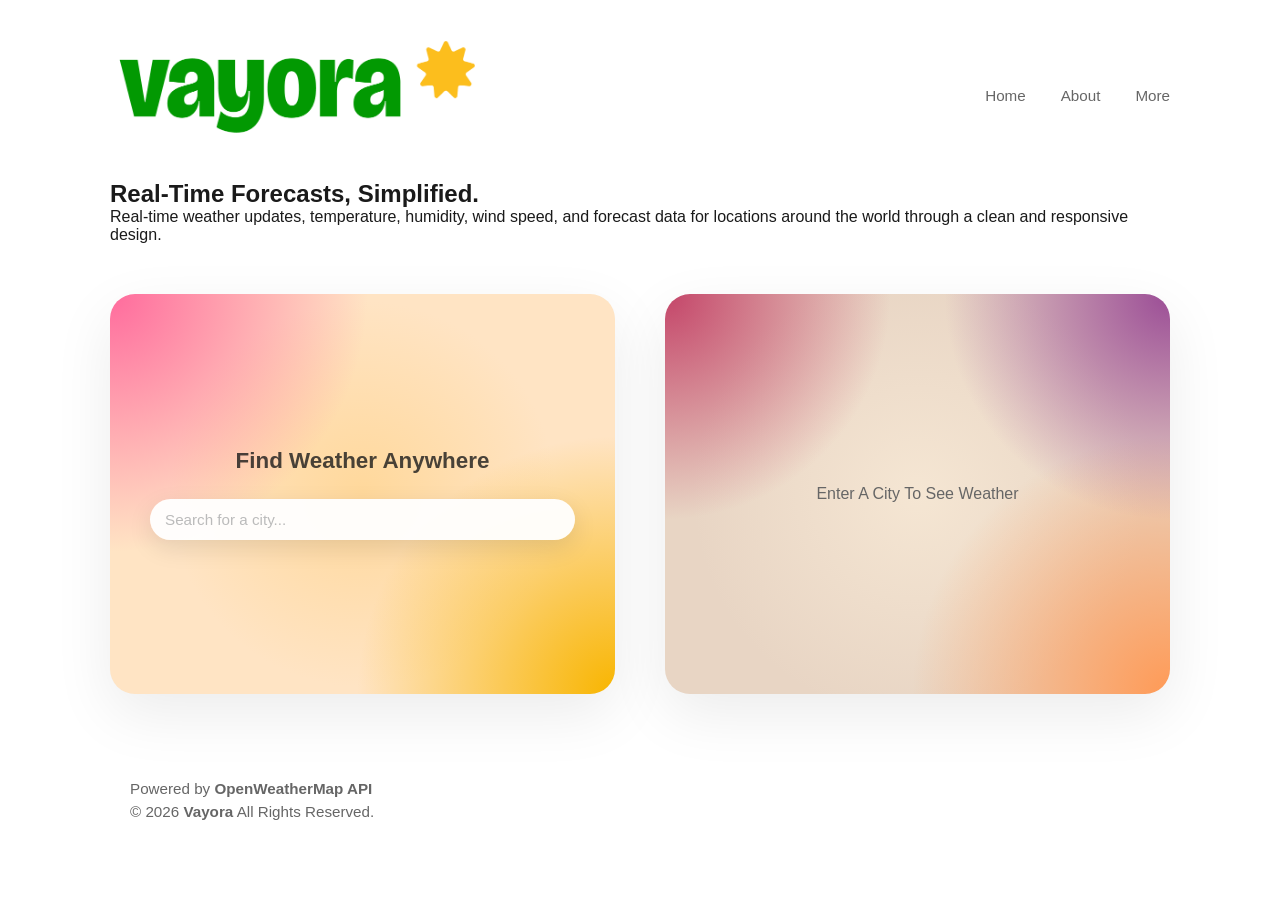
==== public/index.html @ 57114d62 "feat: initialize vayora weather app" ====
<!doctype html>
<html lang="en">
  <head>
    <meta charset="UTF-8" />
    <meta name="viewport" content="width=device-width, initial-scale=1.0" />
    <meta
      name="description"
      content="Vayora - Your Weather Buddy. Real-time weather updates and forecasts."
    />
    <meta name="theme-color" content="#00aa00" />

    <title>Vayora - Weather Platform</title>

    <!-- Styles -->
    <link rel="stylesheet" href="../src/css/style.css" />
  </head>
  <body>
    <div class="container">
      <!-- Header -->
      <header>
        <div class="header-content">
          <h1 class="logo">
            <img src="../src/assets/icons/logo.png" alt="Vayora logo" class="logo-img" />
          </h1>
          <nav class="nav">
            <a href="#" class="nav-link">Home</a>
            <a href="#" class="nav-link">About</a>
            <a href="#" class="nav-link">More</a>
          </nav>
        </div>
        <h2>Real-Time Forecasts, Simplified.</h2>
        <p>
          Real-time weather updates, temperature, humidity, wind speed, and
          forecast data for locations around the world through a clean and
          responsive design.
        </p>
      </header>

      <!-- Main Content Section -->
      <section class="main-content">
        <!-- Search Box -->
        <div class="content-box box-1">
          <div class="box-inner">
            <div class="box-content">
              <h3 class="box-title">Find Weather Anywhere</h3>
              <div class="search-wrapper">
                <input
                  type="text"
                  id="searchInput"
                  class="search-input"
                  placeholder="Search for a city..."
                  autocomplete="off"
                  aria-label="Search for a city"
                />
                <button
                  id="searchBtn"
                  class="search-btn"
                  aria-label="Search"
                ></button>
              </div>
            </div>
          </div>
        </div>

        <!-- Weather Info Box -->
        <div class="content-box box-2">
          <div class="box-inner">
            <div id="weatherResult" class="weather-result">
              <p>Enter a city to see weather</p>
            </div>
          </div>
        </div>
      </section>

      <!-- Weather Details -->
      <div>
        <!-- JavaScript -->
      </div>

      <!-- Footer -->
      <footer class="footer">
        <p>
          <i class="fas fa-heart"></i> Powered by
          <strong>OpenWeatherMap API</strong>
        </p>
        <p class="footer-credit">
          © 2026 <strong>Vayora</strong> All Rights Reserved.
        </p>
      </footer>
    </div>

    <!-- Scripts -->
    <script src="../src/js/weather-api.js"></script>
    <script src="../src/js/app.js"></script>
  </body>
</html>
---- src/css/style.css ----
* {
  margin: 0;
  padding: 0;
  box-sizing: border-box;
}

:root {
  --primary-green: #00aa00;
  --text-dark: #1a1a1a;
  --text-light: #666666;
  --bg-light: #f8f8f8;
  --border-color: #e0e0e0;
}

html {
  scroll-behavior: smooth;
}

body {
  font-family: 'Poppins', -apple-system, BlinkMacSystemFont, 'Segoe UI', sans-serif;
  background: #ffffff;
  color: var(--text-dark);
  min-height: 100vh;
  overflow-x: hidden;
}


.container {
  max-width: 1100px;
  margin: 0 auto;
  padding: 40px 20px;
}

.header-content {
  display: flex;
  justify-content: space-between;
  align-items: center;
  margin-bottom: 30px;
  flex-wrap: wrap;
  gap: 20px;
}

.logo {
  font-family: 'Montserrat', sans-serif;
  font-size: 2.2rem;
  font-weight: 700;
  letter-spacing: -0.5px;
  display: flex;
  align-items: center;
  gap: 8px;
}

/* Logo image sizing (keeps header layout intact) */
.logo-img {
  display: block;
  height: 110px;
  width: auto;
}

.sun-emoji {
  font-size: 2.5rem;
}

.nav {
  display: flex;
  gap: 35px;
  align-items: center;
}

.nav-link {
  text-decoration: none;
  color: var(--text-light);
  font-size: 0.95rem;
  font-weight: 500;
  transition: color 0.3s ease;
  position: relative;
}

.nav-link:hover {
  color: var(--primary-green);
}

.nav-link::after {
  content: '';
  position: absolute;
  bottom: -5px;
  left: 0;
  width: 0;
  height: 2px;
  background: var(--primary-green);
  transition: width 0.3s ease;
}

.nav-link:hover::after {
  width: 100%;
}



/* Main Content - Two Box Layout */
.main-content {
  display: grid;
  grid-template-columns: repeat(auto-fit, minmax(300px, 1fr));
  gap: 50px;
  margin-top: 50px;
  margin-bottom: 50px;
}

.content-box {
  position: relative;
  border-radius: 25px;
  overflow: hidden;
  min-height: 400px;
  box-shadow: 0 20px 60px rgba(0, 0, 0, 0.08);
  transition: all 0.3s ease;
}

.content-box:hover {
  transform: translateY(-5px);
  box-shadow: 0 30px 80px rgba(0, 0, 0, 0.12);
}

.box-inner {
  position: relative;
  width: 100%;
  height: 100%;
  display: flex;
  align-items: center;
  justify-content: center;
  padding: 40px;
}

.box-1 {
  background: radial-gradient(circle at top left, #ff6b9d 0%, transparent 40%),
        radial-gradient(circle at bottom right, #f8b500 0%, transparent 40%),
        radial-gradient(circle at center, #ffd89b 0%, transparent 60%);
  background-color: #ffe4c4;
}

.box-2 {
  background: radial-gradient(circle at top left, #c44569 0%, transparent 35%),
        radial-gradient(circle at top right, #9b4d96 0%, transparent 35%),
        radial-gradient(circle at bottom right, #ff9a56 0%, transparent 40%),
        radial-gradient(circle at center, #f5e6d3 0%, transparent 70%);
  background-color: #e8d5c4;
}

.box-content {
  position: relative;
  z-index: 2;
  width: 100%;
}

.box-title {
  font-family: 'Montserrat', sans-serif;
  font-size: 1.4rem;
  font-weight: 600;
  color: rgba(26, 26, 26, 0.8);
  margin-bottom: 25px;
  text-align: center;
}

/* Search Wrapper */
.search-wrapper {
  display: flex;
  gap: 12px;
  background: rgba(255, 255, 255, 0.95);
  padding: 12px 15px;
  border-radius: 50px;
  box-shadow: 0 8px 25px rgba(0, 0, 0, 0.1);
}

.search-input {
  flex: 1;
  border: none;
  outline: none;
  background: transparent;
  font-family: 'Poppins', sans-serif;
  font-size: 0.95rem;
  color: var(--text-dark);
}

.search-input::placeholder {
  color: #bbb;
}

.search-btn {
  background: none;
  border: none;
  color: var(--primary-green);
  font-size: 1.1rem;
  cursor: pointer;
  display: flex;
  align-items: center;
  justify-content: center;
  transition: all 0.3s ease;
}

/* Footer spacing and layout */
.footer {
  padding: 30px 20px;
  margin-top: 50px;
  text-align: left;
  color: var(--text-light);
  font-size: 0.95rem;
}

.footer p {
  margin: 6px 0;
}

.footer-credit {
  margin-top: 6px;
  color: var(--text-light);
}

/* Weather Result Display */
.weather-result {
  text-align: center;
  width: 100%;
}

.weather-result img {
  width: 80px;
  height: 80px;
  margin-bottom: 15px;
}

.weather-result h1 {
  font-size: 3rem;
  margin: 15px 0;
  color: var(--primary-green);
}

.weather-result h2 {
  font-size: 1.5rem;
  color: var(--text-dark);
  margin-bottom: 10px;
}

.weather-result p {
  font-size: 1rem;
  color: var(--text-light);
  margin: 8px 0;
  text-transform: capitalize;
}
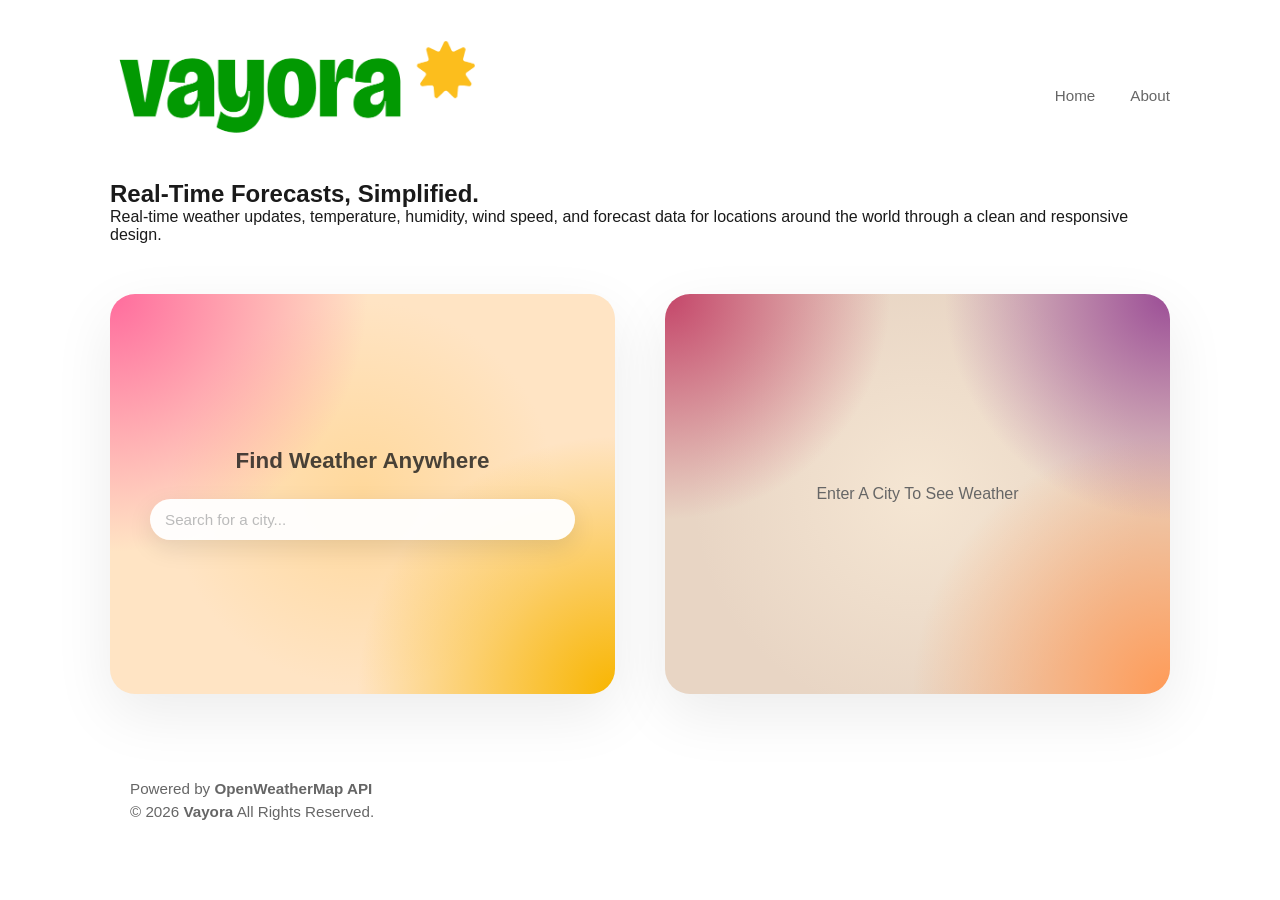
==== commit d1f77794: "feat: add about page and design/github links" ====
--- a/public/index.html
+++ b/public/index.html
@@ -20,12 +20,13 @@
       <header>
         <div class="header-content">
           <h1 class="logo">
-            <img src="../src/assets/icons/logo.png" alt="Vayora logo" class="logo-img" />
+            <a href="index.html" style="text-decoration: none; display: flex; align-items: center;">
+              <img src="../src/assets/icons/logo.png" alt="Vayora logo" class="logo-img" />
+            </a>
           </h1>
           <nav class="nav">
-            <a href="#" class="nav-link">Home</a>
-            <a href="#" class="nav-link">About</a>
-            <a href="#" class="nav-link">More</a>
+            <a href="index.html" class="nav-link">Home</a>
+            <a href="about.html" class="nav-link">About</a>
           </nav>
         </div>
         <h2>Real-Time Forecasts, Simplified.</h2>
--- a/src/css/style.css
+++ b/src/css/style.css
@@ -243,4 +243,49 @@
   color: var(--text-light);
   margin: 8px 0;
   text-transform: capitalize;
+}
+
+/* About Page Styles */
+.about-content {
+  grid-template-columns: repeat(auto-fit, minmax(300px, 1fr));
+}
+
+.about-text {
+  font-size: 1rem;
+  color: var(--text-dark);
+  line-height: 1.6;
+  text-align: left;
+}
+
+.about-list {
+  list-style: none;
+  font-size: 1rem;
+  color: var(--text-dark);
+  line-height: 1.8;
+  text-align: left;
+}
+
+.about-list li {
+  margin: 12px 0;
+}
+
+.about-section {
+  margin: 50px 0;
+  padding: 30px;
+  background: var(--bg-light);
+  border-radius: 15px;
+  border-left: 4px solid var(--primary-green);
+}
+
+.about-section h3 {
+  font-family: 'Montserrat', sans-serif;
+  font-size: 1.5rem;
+  color: var(--primary-green);
+  margin-bottom: 15px;
+}
+
+.about-section p {
+  font-size: 1rem;
+  color: var(--text-dark);
+  line-height: 1.7;
 }
